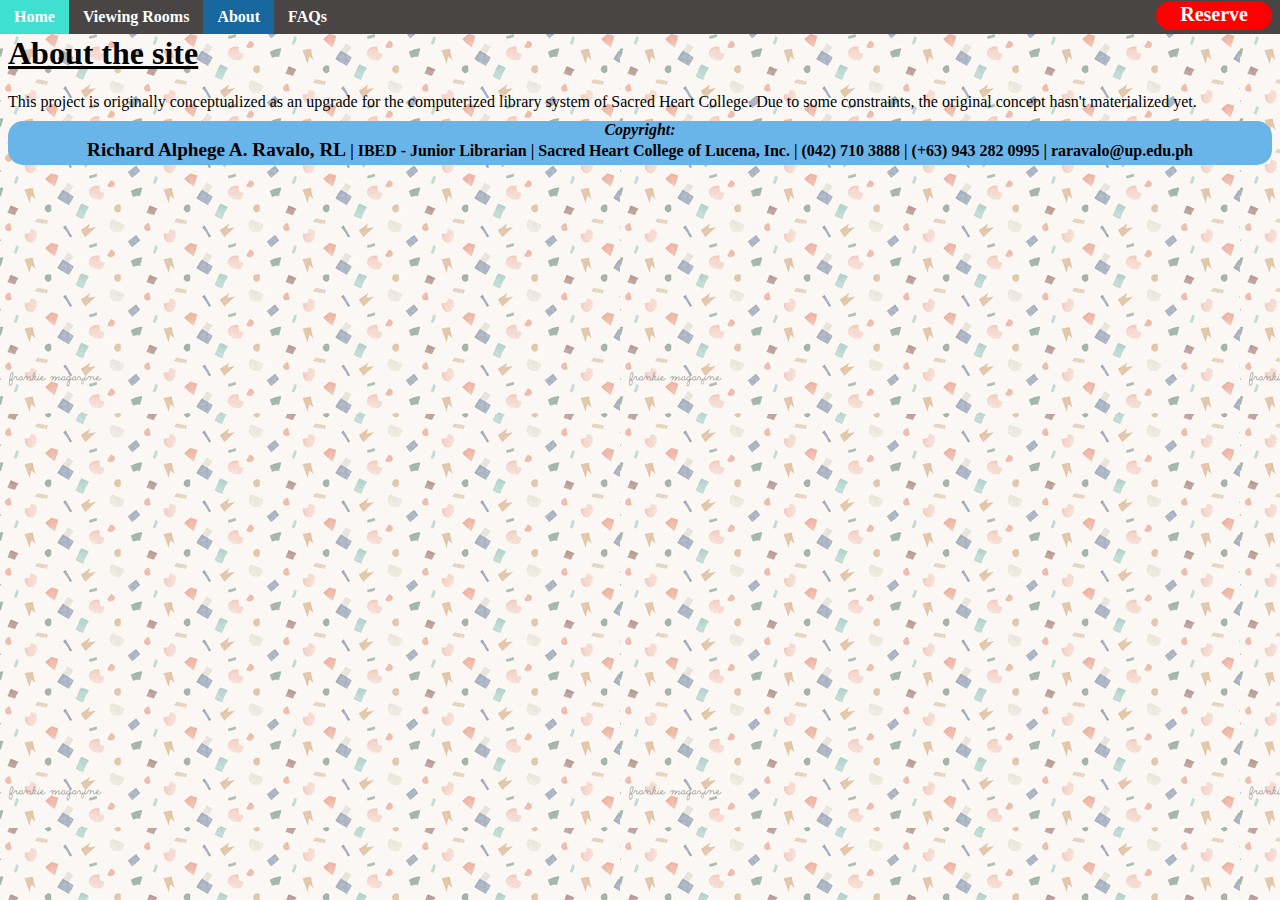
==== pages/about.html @ e4efae2c "3/22/2018" ====
<html>
	<head>
		<!-- Insert code for Title Icon and other descriptions for the website -->
		<title>About</title>
		<!-- Site Description -->
		<meta name="Description" content="An automated reservation syster for the Audio/Visual Services rendered by the Sacred Heart College of Lucena, Inc. developed by Richard Alphege A. Ravalo, RL" charset="UTF-8">
		<!-- Responsive site code -->
		<meta name="viewport" content="width=device-width, initial-scale=1, maximum-scale=1.0">
		<!-- Site Icon here -->
		<link rel="icon" href="../images/262_files.ico" type="image/x-icon">
		<!-- CSS code here -->
		<link rel="stylesheet" href="../styles/main.css">
		<!-- JavaScript code here -->
	</head>
		<!-- Body Section Starts Here -->
	<body background="../images/bgimage_1.png" id="bodybg">
		<nav class="nav-list">
			<div class="nav-page">
				<ul>
					<li>
						<a href="../index.html">Home</a>
					</li>
					<li class="dropdown">
						<a class="dropbtn">Viewing Rooms</a>
							<div class="dropdown-content">
								<p>Audio Visual Room:</p>
									<a href="avr_viewroom_1.html">Viewing Room 1</a>
									<a href="avr_viewroom_2.html">Viewing Room 2</a>
									<a href="avr_viewroom_3.html">Viewing Room 3</a>
									<a href="avr_viewroom_4.html">Viewing Room 4</a>
									<a href="avr_viewroom_5.html">Viewing Room 5</a>
									<a href="avr_viewroom_6.html">Viewing Room 6</a>
								<p>Integrated Basic Education Department:</p>
									<a href="ibed_viewroom_1.html">Viewing Room 1</a>
									<a href="ibed_viewroom_2.html">Viewing Room 2</a>
									<a href="ibed_viewroom_3.html">Viewing Room 3</a>
							</div>

					</li>
					<li id="active">
						<a href="about.html">About</a>
					</li>
					<li>
						<a href="faqs.html">FAQs</a>
					</li>
				</ul>
				<button id="resbtn">Reserve</button>
			</div>
		</nav>

		<div class="about">
			<span class="text">
				<h1><b><u>About the site</u></b></h1>

				<article>This project is originally conceptualized as an upgrade for the computerized library system of Sacred Heart College. Due to some constraints, the original concept hasn't materialized yet. </article>
			</span>
		</div>

		<footer align="center">
			<i>Copyright:</i> <br>
			<big>Richard Alphege A. Ravalo, RL</big> | IBED - Junior Librarian | Sacred Heart College of Lucena, Inc. |
			(042) 710 3888 | (+63) 943 282 0995 | raravalo@up.edu.ph
		</footer>
		<!-- Live Reload Script -->
		<script>document.write('<script src="http://' + (location.host || 'localhost').split(':')[0] + ':35729/livereload.js?snipver=1"></' + 'script>')</script>
	<!-- Body Section Ends Here -->
	</body>
</html>
---- styles/main.css ----
/*Nav bar line*/
.nav-list {
	top: 0;
	left: 0;
	font-family: tahoma;
	font-weight: bold;
	position: fixed;
	background-color: #494545;
	width: 100%;
}

#bodybg {
	background-blend-mode: blur(25px);
	margin-top: 35px;
}

.nav-page ul {
	text-decoration: none;
	list-style-type: none;
	overflow: hidden;
	margin: 0;
	padding: 0;
}

.nav-page li {
	float: left;
}

.nav-page li a {
	display: block;
	color: white;
	text-align: center;
	padding: 8px 14px;
	text-decoration: none;
}

.nav-page li:hover:not(#active) {
	background-color: turquoise;
}

#active {
	background-color: #18679F;
}

#active1 {
	background-color: turquoise;
	border-radius: 15px 15px 15px 15px;
}

#resbtn {
	position: absolute;
	top: 1;
	right: 8;
	background-color: red;
	border-radius: 25px 25px 25px 25px;
	border: none;
	padding: 2px 24px 4px 24px;
	font-weight: bold;
	color: white;
	font-family: tahoma;
	font-size: 20px;
}

#resbtn:hover {
	transition: transform .3s;
	transform: scale(1.2);
}

/*Schedule Table Style*/
.sched {
	background-color: white;
	margin: 15px;
}

.sched th {
	background-color: #AAA9A9;
	width: 10%;
	font-weight: bold;
	font-size: 24px;
	line-height: 28px;
}

.sched tr {
	font-size: 14px;
	line-height: 16px;
}

td {
	font-weight: bold;
	text-align: center;

}

td:hover:not(.time) {
	background-color: red;
	transition: transform .4s;
	transform: scale(1.2);
	color: white;
	border: 1px solid gray;
	box-shadow: 0px 8px 16px 0px;
}

.time {
	width: 7%;
	font-family: monospace;
	background-color: #AAA9A9;
}

footer {
	font-weight: bold;
	margin-top: 10px;
	background-color: #69B5EA;
	text-align: center;
	border-radius: 15px 15px 15px 15px;
	padding-bottom: 4px;
	bottom: 0;
}

/*Dropdown Menu*/
.dropbtn {
	cursor: context-menu;
}

.dropdown-content {
	display: none;
	position: absolute;
	background-color: #6E6666;
	box-shadow: 0px 8px 16px 0px;
	border-radius: 15px 15px 15px 15px;
	margin-top: 1px;
}

.dropdown-content p {
	background-color: white;
	
	color: black;
	margin: 0;
	text-align: center;
	padding: 8px 14px;
	font-size: 12px;
	font-weight: bold;
	font-family: "times new roman"
}

.dropdown-content a {
	color: black;
	font-size: 15.3px;
	padding: 12px 16px;
	text-decoration: none;
	display: block;
	text-align: left;
}

.dropdown-content a:hover {
	background-color: red;
	border-radius: 15px 15px 15px 15px;
}

.dropdown:hover .dropdown-content {
	display: block;
}
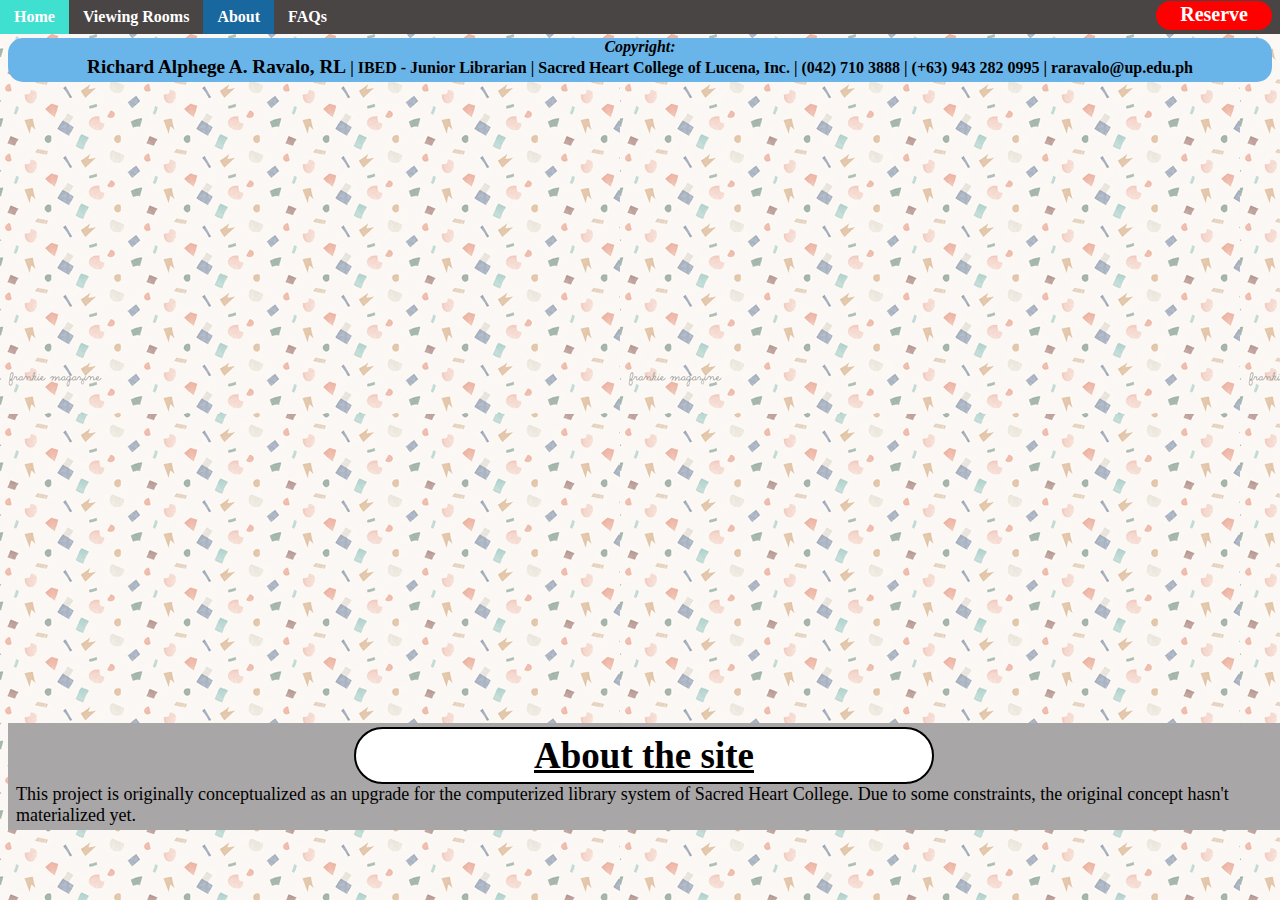
==== commit 71dbf7f2: "3/25/2018" ====
--- a/pages/about.html
+++ b/pages/about.html
@@ -10,10 +10,94 @@
 		<link rel="icon" href="../images/262_files.ico" type="image/x-icon">
 		<!-- CSS code here -->
 		<link rel="stylesheet" href="../styles/main.css">
+		<link rel="stylesheet" href="../styles/modal.css">
 		<!-- JavaScript code here -->
 	</head>
 		<!-- Body Section Starts Here -->
 	<body background="../images/bgimage_1.png" id="bodybg">
+		<div class="popup_res">
+			<div id="id01" class="modal">
+				<form class="modal-content animate" action="#">
+					<div class="container">
+						<label><b>Date of Reservation:</b></label>
+						<input type="date" required autofocus style="font-weight: bold; font-size: 16px; width: 150px">
+						<span class="selection">
+							<label><b>Viewing Room:</b></label>
+							<select name="viewing_room" id="selector">
+								<option> - - Select Viewing Room - - </option>
+								<option value="avr_viewroom_1">AVR - Viewing Room 1</option>
+								<option value="avr_viewroom_2">AVR - Viewing Room 2</option>
+								<option value="avr_viewroom_3">AvR - Viewing Room 3</option>
+								<option value="avr_viewroom_4">AVR - Viewing Room 4</option>
+								<option value="avr_viewroom_5">AVR - Viewing Room 5</option>
+								<option value="avr_viewroom_6">AVR - Viewing Room 6</option>
+								<option value="ibed_viewroom_1">IBED - Viewing Room 1</option>
+								<option value="ibed_viewroom_2">IBED - Viewing Room 2</option>
+								<option value="ibed_viewroom_3">IBED - Viewing Room 3</option>
+							</select>
+						</span>
+						<fieldset>
+							<legend>Reservation Info:</legend>
+							<span id="name">
+								<label><b>Name:</b></label>
+								<input type="text" placeholder="Enter Name" id="namer"required>
+								<label type="text"><b>Teacher/Professor:</b></label>
+								<input type="text" placeholder="Teacher/Professor's Name" required>
+							</span>
+						<br><br>
+							<span class="resinfo">
+								<label style="font-size: 18px"><b>Reservation Date:</b></label>
+								<input type="date" required>
+							</span>
+
+							<span class="resinfo">
+								<label style="font-size: 18px"><b>Reservation Time:</b></label>
+								<input type="time" required>
+							</span>
+
+							<span class="resinfo">
+								<label style="font-size: 18px"><b>Number of Students:</b></label>
+								<input type="number" style="width: 60px">
+							</span>
+						<br><br>
+						<hr style="width: 95%; height: 2">
+							<div id="modal-bottom">
+								<label><b>Equipment Needed:</b></label><br><br>
+									<span class="equips_1">
+										<input type="checkbox" name="eq1">Microphone
+									</span>
+
+									<span class="equips_2">
+										<input type="checkbox" name="eq2">Speaker/Karaoke
+									</span>
+
+									<span class="equips_3">
+										<input type="checkbox" name="eq3">Projector
+									</span>
+
+									<span class="equips_4">
+										<input type="checkbox" name="eq4">Computer
+									</span>
+							</div>
+							<label><b></b></label>
+						</fieldset>
+					</div>
+
+					<div class="container" style="background-color: #f1f1f1">
+						<button class="btn" type="submit">Save</button><button type="button" onclick="document.getElementById('id01').style.display='none'" class="btn">Cancel</button>
+					</div>
+				</form>
+			</div>
+			<script>
+				var modal = document.getElementById('id01');
+				window.onclick = function(event) {
+					if (event.target == modal) {
+						modal.style.display = "none";
+					}
+				}
+			</script>
+		</div>
+
 		<nav class="nav-list">
 			<div class="nav-page">
 				<ul>
@@ -44,7 +128,7 @@
 						<a href="faqs.html">FAQs</a>
 					</li>
 				</ul>
-				<button id="resbtn">Reserve</button>
+				<button onclick="document.getElementById('id01').style.display='block'" id="resbtn">Reserve</button>
 			</div>
 		</nav>
 
--- a/styles/main.css
+++ b/styles/main.css
@@ -9,11 +9,13 @@
 	width: 100%;
 }
 
+/*Body Style*/
 #bodybg {
 	background-blend-mode: blur(25px);
-	margin-top: 35px;
-}
-
+	margin-top: 38px;
+}
+
+/*Navigation Pane Style*/
 .nav-page ul {
 	text-decoration: none;
 	list-style-type: none;
@@ -38,6 +40,50 @@
 	background-color: turquoise;
 }
 
+/*Dropdown Menu*/
+.dropbtn {
+	cursor: context-menu;
+}
+
+.dropdown-content {
+	display: none;
+	position: absolute;
+	background-color: #6E6666;
+	box-shadow: 0px 8px 16px 0px;
+	border-radius: 15px 15px 15px 15px;
+	margin-top: 1px;
+}
+
+.dropdown-content p {
+	background-color: white;
+	
+	color: black;
+	margin: 0;
+	text-align: center;
+	padding: 8px 14px;
+	font-size: 12px;
+	font-weight: bold;
+	font-family: "times new roman"
+}
+
+.dropdown-content a {
+	color: black;
+	font-size: 15.3px;
+	padding: 12px 16px;
+	text-decoration: none;
+	display: block;
+	text-align: left;
+}
+
+.dropdown-content a:hover {
+	background-color: red;
+	border-radius: 15px 15px 15px 15px;
+}
+
+.dropdown:hover .dropdown-content {
+	display: block;
+}
+
 #active {
 	background-color: #18679F;
 }
@@ -47,6 +93,7 @@
 	border-radius: 15px 15px 15px 15px;
 }
 
+/*Reservation Button*/
 #resbtn {
 	position: absolute;
 	top: 1;
@@ -96,8 +143,8 @@
 	transition: transform .4s;
 	transform: scale(1.2);
 	color: white;
-	border: 1px solid gray;
-	box-shadow: 0px 8px 16px 0px;
+	border: 0 solid black;
+	box-shadow: 0px 8px 16px 0px gray;
 }
 
 .time {
@@ -106,6 +153,20 @@
 	background-color: #AAA9A9;
 }
 
+/*Body Style*/
+h1 {
+	text-align: center;
+	font-size: 37px;
+	background-color: white;
+	font-family: tahoma;
+	border: 2px solid black;
+	border-radius: 35px 35px 35px 35px;
+	width: 45%;
+	padding: 5px;
+	margin: 0 auto 0 auto;
+}
+
+/*Footer Style*/
 footer {
 	font-weight: bold;
 	margin-top: 10px;
@@ -116,46 +177,74 @@
 	bottom: 0;
 }
 
-/*Dropdown Menu*/
-.dropbtn {
-	cursor: context-menu;
-}
-
-.dropdown-content {
-	display: none;
-	position: absolute;
-	background-color: #6E6666;
-	box-shadow: 0px 8px 16px 0px;
-	border-radius: 15px 15px 15px 15px;
-	margin-top: 1px;
-}
-
-.dropdown-content p {
-	background-color: white;
-	
-	color: black;
-	margin: 0;
-	text-align: center;
-	padding: 8px 14px;
-	font-size: 12px;
-	font-weight: bold;
-	font-family: "times new roman"
-}
-
-.dropdown-content a {
-	color: black;
-	font-size: 15.3px;
-	padding: 12px 16px;
-	text-decoration: none;
-	display: block;
-	text-align: left;
-}
-
-.dropdown-content a:hover {
-	background-color: red;
-	border-radius: 15px 15px 15px 15px;
-}
-
-.dropdown:hover .dropdown-content {
-	display: block;
-}+/** {box-sizing:border-box}
+
+/* Slideshow container */
+.slideshow-container {
+  max-width: 1000px;
+  height: 515px;
+  
+  margin: auto;
+}
+
+/* Hide the images by default */
+.mySlides {
+    display: none;
+}
+
+/* Position the "next button" to the right */
+.next {
+  right: 0;
+  border-radius: 3px 0 0 3px;
+}
+
+/* On hover, add a black background color with a little bit see-through */
+.prev:hover, .next:hover {
+  background-color: rgba(0,0,0,0.8);
+}
+
+/* Caption text */
+.text {
+  color: black;
+  font-size: 18px;
+  padding: 4px 8px;
+  position: absolute;
+  bottom: 70px;
+  text-align: left;
+  background-color: #A8A6A6;
+}
+
+/* The dots/bullets/indicators */
+.dot {
+  cursor: pointer;
+  height: 15px;
+  width: 15px;
+  margin: 0 2px;
+  background-color: #bbb;
+  border-radius: 50%;
+  position: relative;
+  display: inline-block;
+  transition: background-color 0.6s ease;
+}
+
+.dot:hover {
+  background-color: #717171;
+}
+
+/* Fading animation */
+.fade {
+  -webkit-animation-name: fade;
+  -webkit-animation-duration: 1.5s;
+  animation-name: fade;
+  animation-duration: 1.5s;
+}
+
+@-webkit-keyframes fade {
+  from {opacity: .4} 
+  to {opacity: 1}
+}
+
+@keyframes fade {
+  from {opacity: .4} 
+  to {opacity: 1}
+}*/--- a/styles/modal.css
+++ b/styles/modal.css
@@ -0,0 +1,83 @@
+/*Input designs*/
+input[type=text] {
+	width: 100%;
+	text-align: center;
+	padding: 12px 20px;
+	margin: 8px 0;
+	display: inline-block;
+	border: 1px solid #ccc;
+	box-sizing: border-box;
+}
+
+.equips_1,
+.equips_2,
+.equips_3,
+.equips_4 {
+	display: inline-block;
+	font-style: italic;
+	font-size: 17px;
+	margin: 0 7px 0 9%;
+}
+
+.resinfo {
+	margin: 0 0 0 1.5%;
+}
+
+.selection {
+	float: right;
+	font-weight: bold;
+	font-size: 16px;
+}
+
+/* Set a style for all buttons */
+.btn {
+	display: inline-block;
+	background-color: #48d1cc;
+	color: white;
+	padding: 7px 10px;
+	margin: 0 2% 0 2%;
+	border: none;
+	cursor: pointer;
+	width: 46%;
+}
+
+.container {
+	padding: 16px;
+}
+
+/* Modal Background */
+.modal {
+	display: none;
+	position: fixed;
+	z-index: 1;
+	left: 0;
+	top: 0;
+	width: 100%;
+	height: 100%;
+	overflow: auto;
+	
+}
+
+.modal-content {
+	background-color: #fefefe;
+	margin: 4% auto 0 auto;
+	border: 1px solid #888;
+	width: 65%;
+}
+
+/*Zoom Animation*/
+.animate {
+	-webkit-animation:animatezoom 0.6s;
+	animatikon: animatezoom 0.6s
+}
+
+@-webkit-keyframes animatezoom {
+	from {-webkit-transform: scale(0);}
+	to {-webkit-transform: scale(1);}
+}
+
+@keyframes animatezoom {
+	from {transform: scale(0);}
+	to {transform: scale(1);}
+}
+
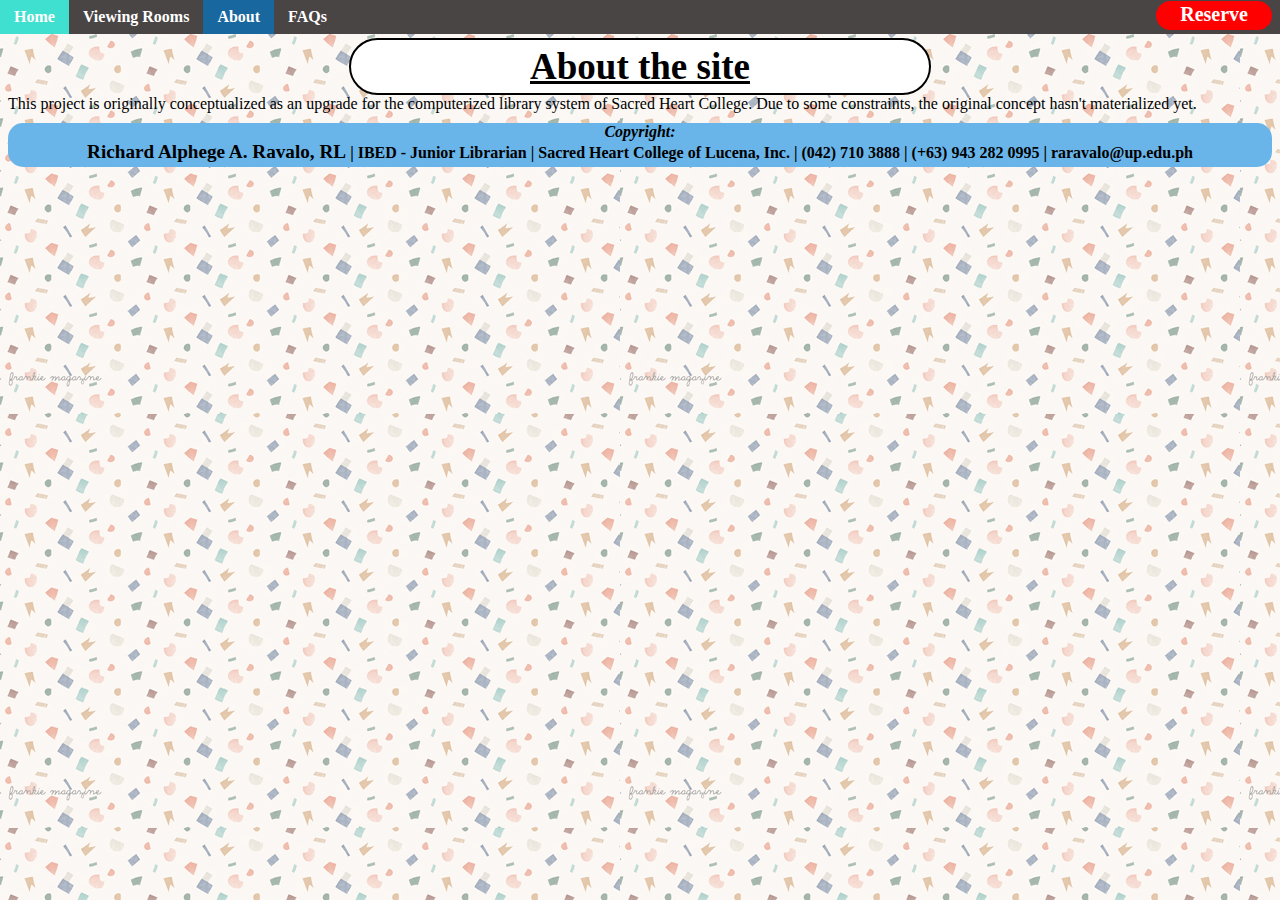
==== commit 58e58187: "3/25/2018" ====
--- a/pages/about.html
+++ b/pages/about.html
@@ -132,10 +132,9 @@
 			</div>
 		</nav>
 
-		<div class="about">
-			<span class="text">
-				<h1><b><u>About the site</u></b></h1>
-
+		<h1><b><u>About the site</u></b></h1>
+		<div class="body-content">
+			<span class="content">
 				<article>This project is originally conceptualized as an upgrade for the computerized library system of Sacred Heart College. Due to some constraints, the original concept hasn't materialized yet. </article>
 			</span>
 		</div>
--- a/styles/main.css
+++ b/styles/main.css
@@ -177,8 +177,6 @@
 	bottom: 0;
 }
 
-/** {box-sizing:border-box}
-
 /* Slideshow container */
 .slideshow-container {
   max-width: 1000px;
@@ -187,20 +185,8 @@
   margin: auto;
 }
 
-/* Hide the images by default */
 .mySlides {
     display: none;
-}
-
-/* Position the "next button" to the right */
-.next {
-  right: 0;
-  border-radius: 3px 0 0 3px;
-}
-
-/* On hover, add a black background color with a little bit see-through */
-.prev:hover, .next:hover {
-  background-color: rgba(0,0,0,0.8);
 }
 
 /* Caption text */
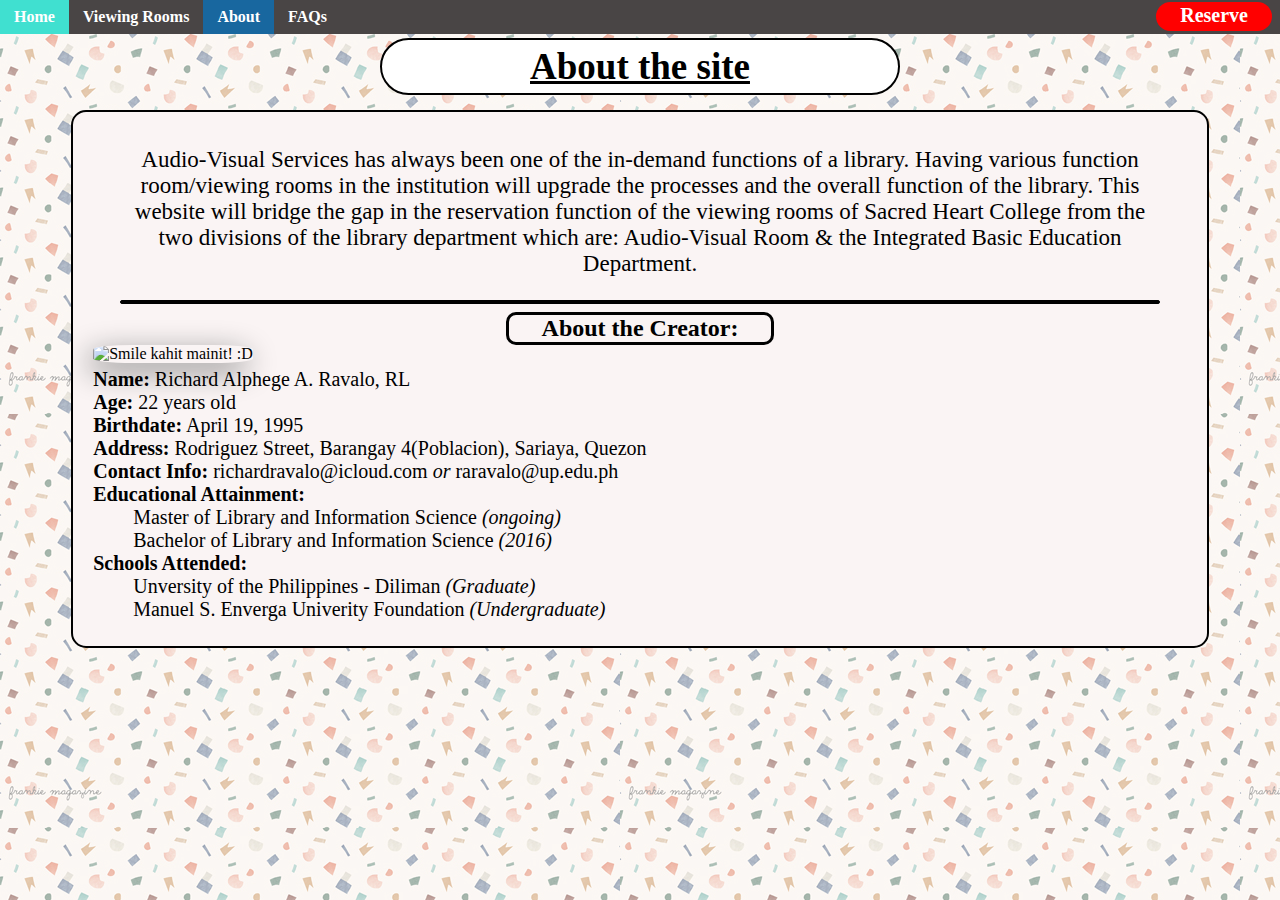
==== commit 6bd2e4a9: "3/31/2018" ====
--- a/pages/about.html
+++ b/pages/about.html
@@ -11,10 +11,12 @@
 		<!-- CSS code here -->
 		<link rel="stylesheet" href="../styles/main.css">
 		<link rel="stylesheet" href="../styles/modal.css">
+		<link rel="stylesheet" href="../styles/style_about.css">
 		<!-- JavaScript code here -->
 	</head>
 		<!-- Body Section Starts Here -->
 	<body background="../images/bgimage_1.png" id="bodybg">
+		<!-- Reservation Pop-Up -->
 		<div class="popup_res">
 			<div id="id01" class="modal">
 				<form class="modal-content animate" action="#">
@@ -41,45 +43,50 @@
 							<span id="name">
 								<label><b>Name:</b></label>
 								<input type="text" placeholder="Enter Name" id="namer"required>
-								<label type="text"><b>Teacher/Professor:</b></label>
+								<label><b>Teacher/Professor:</b></label>
 								<input type="text" placeholder="Teacher/Professor's Name" required>
 							</span>
 						<br><br>
-							<span class="resinfo">
-								<label style="font-size: 18px"><b>Reservation Date:</b></label>
-								<input type="date" required>
+							<span class="resinfo"">
+								<label style="font-size: 18px"><b>Date:</b></label>
+								<input type="date" required style="margin-right: 10px; width: 120px"> to <input type="date" required style="margin-left: 10px">
 							</span>
 
 							<span class="resinfo">
-								<label style="font-size: 18px"><b>Reservation Time:</b></label>
-								<input type="time" required>
-							</span>
-
-							<span class="resinfo">
-								<label style="font-size: 18px"><b>Number of Students:</b></label>
-								<input type="number" style="width: 60px">
+								<label style="font-size: 18px"><b>Time:</b></label>
+								<input type="time" required style="margin-right: 10px"> to <input type="time" required style="margin-left: 10px">
 							</span>
 						<br><br>
 						<hr style="width: 95%; height: 2">
 							<div id="modal-bottom">
 								<label><b>Equipment Needed:</b></label><br><br>
 									<span class="equips_1">
-										<input type="checkbox" name="eq1">Microphone
+										<input type="checkbox" name="eq1">Microphone <br>
+										<input type="checkbox" name="eq5">DVD Player <br>
+										<input type="checkbox" name="eq9">Globes
 									</span>
 
 									<span class="equips_2">
-										<input type="checkbox" name="eq2">Speaker/Karaoke
+										<input type="checkbox" name="eq2">Karaoke <br>
+										<input type="checkbox" name="eq6">CD Player <br>
+										<input type="checkbox" name="eq10">Maps
 									</span>
 
 									<span class="equips_3">
-										<input type="checkbox" name="eq3">Projector
+										<input type="checkbox" name="eq3">Projector <br>
+										<input type="checkbox" name="eq7">Opaque Projector <br>
+										<input type="checkbox" name="eq11">Charts
 									</span>
 
 									<span class="equips_4">
-										<input type="checkbox" name="eq4">Computer
+										<input type="checkbox" name="eq4">Computer <br>
+										<input type="checkbox" name="eq8">Cassette Player <br>
+										<input type="checkbox" name="eq12">Models
 									</span>
 							</div>
-							<label><b></b></label>
+							<br>
+							<label><b>Remarks:</b></label> <br>
+							<textarea id="notes" cols="115" rows="3" placeholder="Purpose of Reservation/Number of Students/Other Concerns"></textarea>
 						</fieldset>
 					</div>
 
@@ -97,7 +104,7 @@
 				}
 			</script>
 		</div>
-
+		<!-- Navigation List -->
 		<nav class="nav-list">
 			<div class="nav-page">
 				<ul>
@@ -135,13 +142,41 @@
 		<h1><b><u>About the site</u></b></h1>
 		<div class="body-content">
 			<span class="content">
-				<article>This project is originally conceptualized as an upgrade for the computerized library system of Sacred Heart College. Due to some constraints, the original concept hasn't materialized yet. </article>
+				<blockquote> Audio-Visual Services has always been one of the in-demand functions of a library. Having various function room/viewing rooms in the institution will upgrade the processes and the overall function of the library. This website will bridge the gap in the reservation function of the viewing rooms of Sacred Heart College from the two divisions of the library department which are: Audio-Visual Room & the Integrated Basic Education Department.</blockquote>
+			</span>
+
+			<hr style="height: 2px; width: 95%; border-radius: 5px 5px 5px 5px; border: 1px solid black; background-color: black">
+			
+			<h2>About the Creator:</h2>
+				<img src="../images/creator_img.jpg" alt="Smile kahit mainit! :D">
+			<span class="content_1">
+				<article> <br>
+					<b>Name:</b> Richard Alphege A. Ravalo, RL <br>
+					<b>Age:</b> 22 years old <br>
+					<b>Birthdate:</b> April 19, 1995 <br>
+					<b>Address:</b> Rodriguez Street, Barangay 4(Poblacion), Sariaya, Quezon <br>
+					<b>Contact Info:</b> richardravalo@icloud.com <i>or</i> raravalo@up.edu.ph <br>
+					<b>Educational Attainment:</b> <br>
+					<span style="margin-left: 40px;">
+						Master of Library and Information Science <i>(ongoing)</i> <br>
+					</span>
+					<span style="margin-left: 40px">
+						Bachelor of Library and Information Science <i>(2016)</i> <br>
+					</span>
+
+					<b>Schools Attended:</b> <br>
+					<span style="margin-left: 40px;">
+						Unversity of the Philippines - Diliman <i>(Graduate)</i> <br>
+					</span>
+					<span style="margin-left: 40px;">
+						Manuel S. Enverga Univerity Foundation <i>(Undergraduate)</i>	
+					</span>
+				</article>
 			</span>
 		</div>
 
 		<footer align="center">
-			<i>Copyright:</i> <br>
-			<big>Richard Alphege A. Ravalo, RL</big> | IBED - Junior Librarian | Sacred Heart College of Lucena, Inc. |
+			<big>&copy; Richard Alphege A. Ravalo, RL</big> | IBED - Junior Librarian | Sacred Heart College of Lucena, Inc. |
 			(042) 710 3888 | (+63) 943 282 0995 | raravalo@up.edu.ph
 		</footer>
 		<!-- Live Reload Script -->
--- a/styles/main.css
+++ b/styles/main.css
@@ -96,7 +96,7 @@
 /*Reservation Button*/
 #resbtn {
 	position: absolute;
-	top: 1;
+	top: 2;
 	right: 8;
 	background-color: red;
 	border-radius: 25px 25px 25px 25px;
@@ -110,18 +110,18 @@
 
 #resbtn:hover {
 	transition: transform .3s;
-	transform: scale(1.2);
+	transform: scale(1.1);
 }
 
 /*Schedule Table Style*/
 .sched {
 	background-color: white;
-	margin: 15px;
-}
-
-.sched th {
+	margin-top: 6px;
+}
+
+#mon, #tue, #wed, #thu, #fri, #sat {
 	background-color: #AAA9A9;
-	width: 10%;
+	width: 1000px;
 	font-weight: bold;
 	font-size: 24px;
 	line-height: 28px;
@@ -161,7 +161,7 @@
 	font-family: tahoma;
 	border: 2px solid black;
 	border-radius: 35px 35px 35px 35px;
-	width: 45%;
+	width: 40%;
 	padding: 5px;
 	margin: 0 auto 0 auto;
 }
@@ -169,20 +169,20 @@
 /*Footer Style*/
 footer {
 	font-weight: bold;
-	margin-top: 10px;
+	margin-top: 12px;
 	background-color: #69B5EA;
 	text-align: center;
 	border-radius: 15px 15px 15px 15px;
 	padding-bottom: 4px;
-	bottom: 0;
 }
 
 /* Slideshow container */
 .slideshow-container {
-  max-width: 1000px;
-  height: 515px;
-  
-  margin: auto;
+  max-width: 100%;
+  max-height: 96%;
+  margin: 0;
+  position: fixed;
+  left: 0;
 }
 
 .mySlides {
@@ -195,7 +195,8 @@
   font-size: 18px;
   padding: 4px 8px;
   position: absolute;
-  bottom: 70px;
+  max-width: 90%;
+  bottom: 10.8%;
   text-align: left;
   background-color: #A8A6A6;
 }
@@ -233,4 +234,15 @@
 @keyframes fade {
   from {opacity: .4} 
   to {opacity: 1}
-}*/+}
+
+/*Scrollbar Style*/
+/* width */
+::-webkit-scrollbar {
+    width: 1px;
+}
+
+/* background */
+::-webkit-scrollbar-track {
+    background: white; 
+}--- a/styles/modal.css
+++ b/styles/modal.css
@@ -1,9 +1,9 @@
 /*Input designs*/
 input[type=text] {
-	width: 100%;
+	width: 36.7%;
 	text-align: center;
 	padding: 12px 20px;
-	margin: 8px 0;
+	margin: 4px 1.9% 0 0;
 	display: inline-block;
 	border: 1px solid #ccc;
 	box-sizing: border-box;
@@ -16,11 +16,16 @@
 	display: inline-block;
 	font-style: italic;
 	font-size: 17px;
-	margin: 0 7px 0 9%;
+	margin: 0 9px 0 7%;
+}
+
+#notes {
+	font-family: "times new roman";
+	font-size: 14px
 }
 
 .resinfo {
-	margin: 0 0 0 1.5%;
+	margin: 4%
 }
 
 .selection {
@@ -55,7 +60,6 @@
 	width: 100%;
 	height: 100%;
 	overflow: auto;
-	
 }
 
 .modal-content {
--- a/styles/style_about.css
+++ b/styles/style_about.css
@@ -0,0 +1,40 @@
+.body-content {
+	margin: 0 5% 0 5%;
+	padding: 12px 20px 25px 20px;
+	margin-top: 15px;
+	background-color: #FAF4F4;
+	border-radius: 15px 15px 15px 15px;
+	border: 2px solid;
+	justify-content: center;
+	clear: left;
+	overflow: auto;
+}
+
+.content {
+	text-align: center;
+	font-size: 23px;
+}
+
+h2 {
+	text-align: center;
+	font-family: Tahoma;
+	border: 3px solid black;
+	width: 24%;
+	margin: 5px auto 0 auto;
+	border-radius: 10px 10px 10px 10px;
+}
+
+img {
+	float: left;
+	border-radius: 25% 25% 25% 25%;
+	box-shadow: -5px 8px 30px 0 gray;
+	margin-right: 20px;
+}
+
+.content_1 {
+	font-size: 20px;
+}
+
+footer {
+	display: none;
+}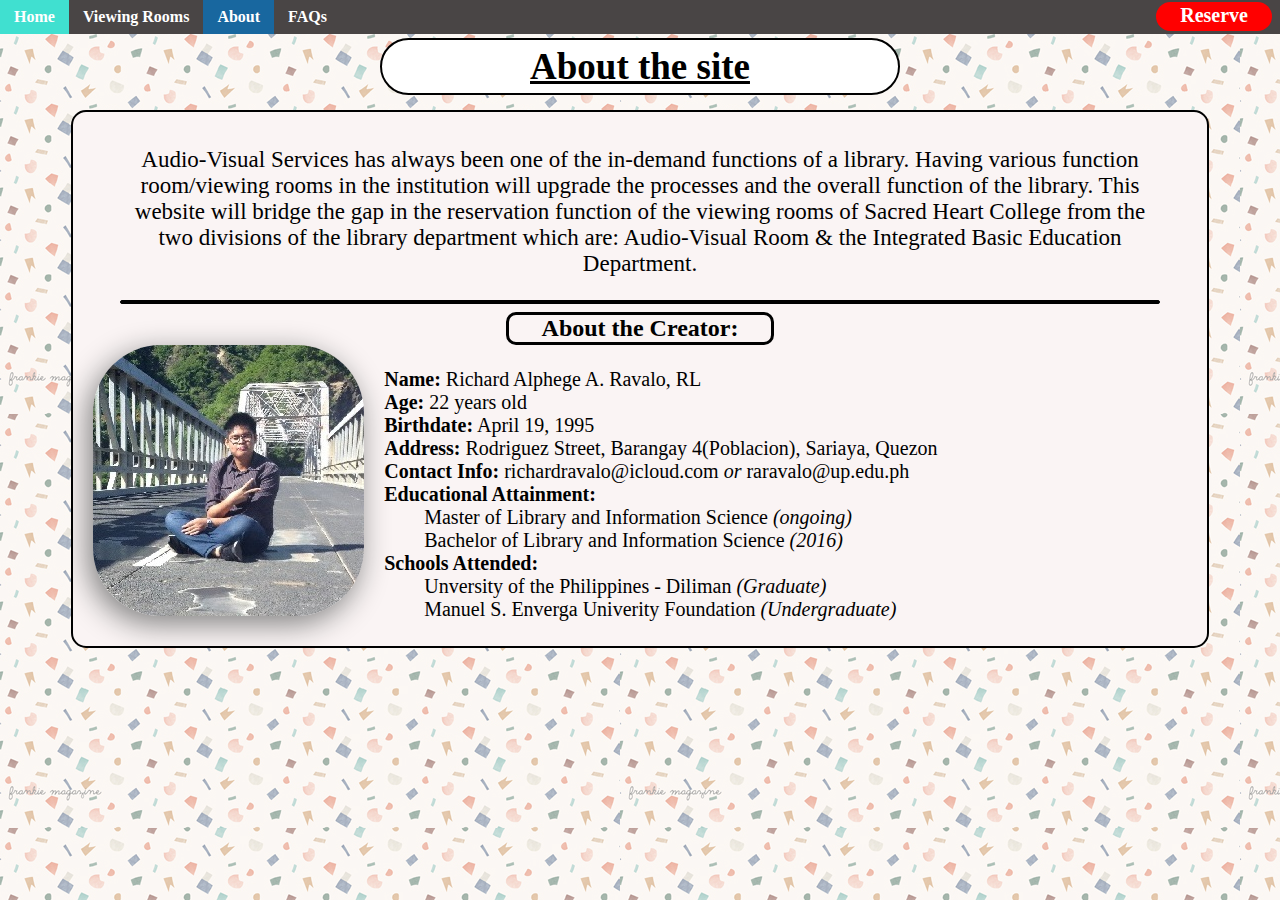
==== commit d8e6999f: "Midterm Project" ====
--- a/pages/about.html
+++ b/pages/about.html
@@ -148,7 +148,7 @@
 			<hr style="height: 2px; width: 95%; border-radius: 5px 5px 5px 5px; border: 1px solid black; background-color: black">
 			
 			<h2>About the Creator:</h2>
-				<img src="../images/creator_img.jpg" alt="Smile kahit mainit! :D">
+				<img src="../images/creator_img.JPG" alt="Smile kahit mainit! :D">
 			<span class="content_1">
 				<article> <br>
 					<b>Name:</b> Richard Alphege A. Ravalo, RL <br>
--- a/styles/main.css
+++ b/styles/main.css
@@ -192,11 +192,11 @@
 /* Caption text */
 .text {
   color: black;
-  font-size: 18px;
+  font-size: 35px;
   padding: 4px 8px;
   position: absolute;
   max-width: 90%;
-  bottom: 10.8%;
+  bottom: 0;
   text-align: left;
   background-color: #A8A6A6;
 }
--- a/styles/modal.css
+++ b/styles/modal.css
@@ -63,7 +63,7 @@
 }
 
 .modal-content {
-	background-color: #fefefe;
+	background-color: yellow;
 	margin: 4% auto 0 auto;
 	border: 1px solid #888;
 	width: 65%;
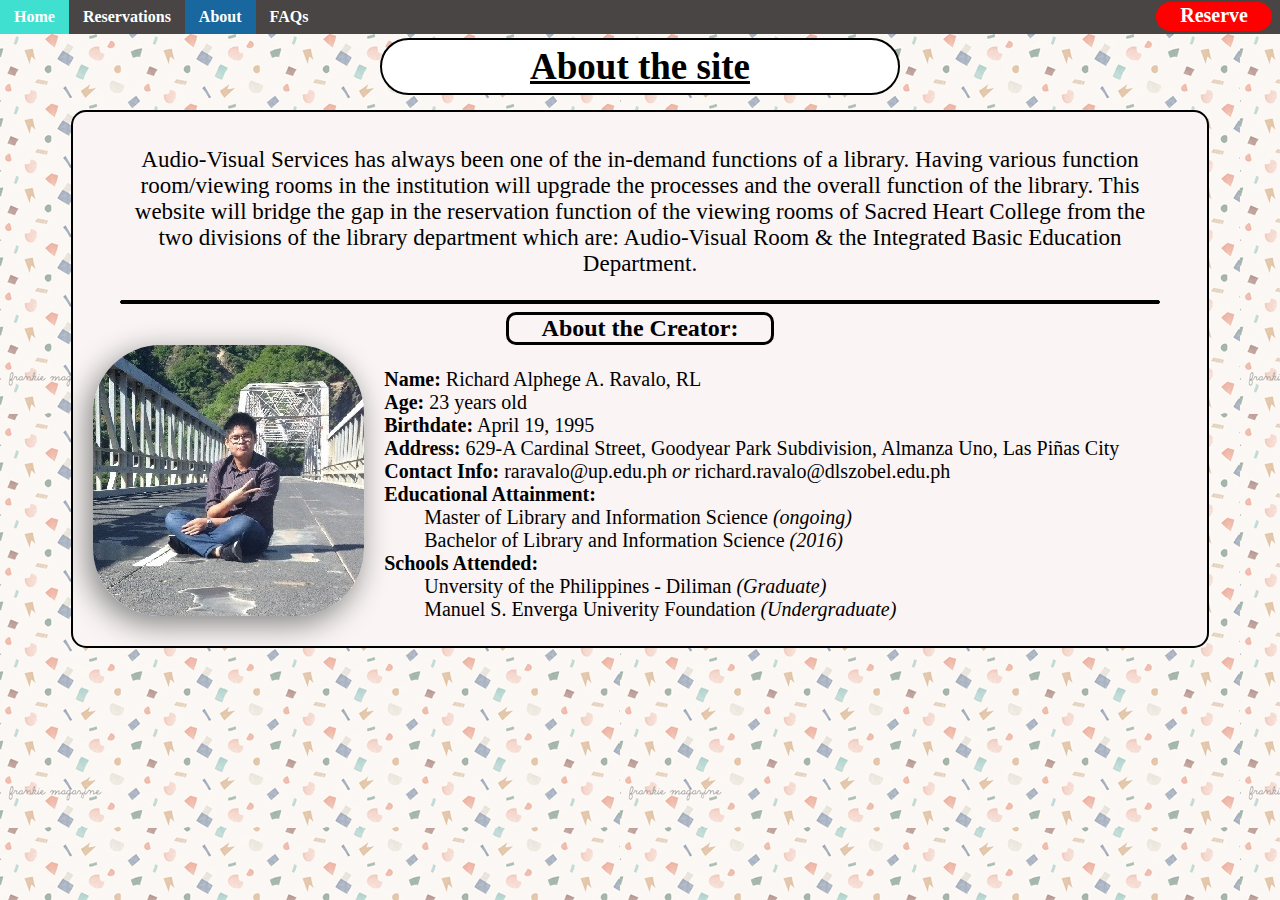
==== commit 0127a83e: "Dynamic Website" ====
--- a/pages/about.html
+++ b/pages/about.html
@@ -19,74 +19,74 @@
 		<!-- Reservation Pop-Up -->
 		<div class="popup_res">
 			<div id="id01" class="modal">
-				<form class="modal-content animate" action="#">
+				<form class="modal-content animate" method="post" action="add.php">
 					<div class="container">
 						<label><b>Date of Reservation:</b></label>
-						<input type="date" required autofocus style="font-weight: bold; font-size: 16px; width: 150px">
+						<input name="res_date" type="date" required autofocus style="font-weight: bold; font-size: 16px; width: 150px">
 						<span class="selection">
 							<label><b>Viewing Room:</b></label>
 							<select name="viewing_room" id="selector">
 								<option> - - Select Viewing Room - - </option>
-								<option value="avr_viewroom_1">AVR - Viewing Room 1</option>
-								<option value="avr_viewroom_2">AVR - Viewing Room 2</option>
-								<option value="avr_viewroom_3">AvR - Viewing Room 3</option>
-								<option value="avr_viewroom_4">AVR - Viewing Room 4</option>
-								<option value="avr_viewroom_5">AVR - Viewing Room 5</option>
-								<option value="avr_viewroom_6">AVR - Viewing Room 6</option>
-								<option value="ibed_viewroom_1">IBED - Viewing Room 1</option>
-								<option value="ibed_viewroom_2">IBED - Viewing Room 2</option>
-								<option value="ibed_viewroom_3">IBED - Viewing Room 3</option>
+								<option value="AVR - VR 1">AVR - Viewing Room 1</option>
+								<option value="AVR - VR 2">AVR - Viewing Room 2</option>
+								<option value="AVR - VR 3">AvR - Viewing Room 3</option>
+								<option value="AVR - VR 4">AVR - Viewing Room 4</option>
+								<option value="AVR - VR 5">AVR - Viewing Room 5</option>
+								<option value="AVR - VR 6">AVR - Viewing Room 6</option>
+								<option value="IBED - VR 1">IBED - Viewing Room 1</option>
+								<option value="IBED - VR 2">IBED - Viewing Room 2</option>
+								<option value="IBED - VR 3">IBED - Viewing Room 3</option>
 							</select>
 						</span>
 						<fieldset>
 							<legend>Reservation Info:</legend>
 							<span id="name">
 								<label><b>Name:</b></label>
-								<input type="text" placeholder="Enter Name" id="namer"required>
+								<input name="namer" type="text" placeholder="Enter Name" id="namer"required>
 								<label><b>Teacher/Professor:</b></label>
-								<input type="text" placeholder="Teacher/Professor's Name" required>
+								<input type="text" placeholder="Teacher/Professor's Name" name="teacher" required>
 							</span>
 						<br><br>
 							<span class="resinfo"">
 								<label style="font-size: 18px"><b>Date:</b></label>
-								<input type="date" required style="margin-right: 10px; width: 120px"> to <input type="date" required style="margin-left: 10px">
+								<input name="date_start" type="date" required style="margin-right: 10px; width: 120px"> to <input type="date" name="date_end" required style="margin-left: 10px">
 							</span>
 
 							<span class="resinfo">
 								<label style="font-size: 18px"><b>Time:</b></label>
-								<input type="time" required style="margin-right: 10px"> to <input type="time" required style="margin-left: 10px">
+								<input name="time_start" type="time" required style="margin-right: 10px"> to <input type="time" name="time_end" required style="margin-left: 10px">
 							</span>
 						<br><br>
 						<hr style="width: 95%; height: 2">
 							<div id="modal-bottom">
 								<label><b>Equipment Needed:</b></label><br><br>
 									<span class="equips_1">
-										<input type="checkbox" name="eq1">Microphone <br>
-										<input type="checkbox" name="eq5">DVD Player <br>
-										<input type="checkbox" name="eq9">Globes
+										<input type="checkbox" name="mic" value="Microphone">Microphone <br>
+										<input type="checkbox" name="dvd" value="DVD Player">DVD Player <br>
+										<input type="checkbox" name="globe" value="Globes">Globes
 									</span>
 
 									<span class="equips_2">
-										<input type="checkbox" name="eq2">Karaoke <br>
-										<input type="checkbox" name="eq6">CD Player <br>
-										<input type="checkbox" name="eq10">Maps
+										<input type="checkbox" name="karaoke" value="Karaoke">Karaoke <br>
+										<input type="checkbox" name="cd" value="CD Player">CD Player <br>
+										<input type="checkbox" name="maps" value="maps">Maps
 									</span>
 
 									<span class="equips_3">
-										<input type="checkbox" name="eq3">Projector <br>
-										<input type="checkbox" name="eq7">Opaque Projector <br>
-										<input type="checkbox" name="eq11">Charts
+										<input type="checkbox" name="proj" value="Projector">Projector <br>
+										<input type="checkbox" name="opaque" value="Opaque Projector">Opaque Projector <br>
+										<input type="checkbox" name="charts" value="Charts">Charts
 									</span>
 
 									<span class="equips_4">
-										<input type="checkbox" name="eq4">Computer <br>
-										<input type="checkbox" name="eq8">Cassette Player <br>
-										<input type="checkbox" name="eq12">Models
+										<input type="checkbox" name="comp" value="Computer">Computer <br>
+										<input type="checkbox" name="cass" value="Cassette Player">Cassette Player <br>
+										<input type="checkbox" name="model" value="Models">Models
 									</span>
 							</div>
 							<br>
 							<label><b>Remarks:</b></label> <br>
-							<textarea id="notes" cols="115" rows="3" placeholder="Purpose of Reservation/Number of Students/Other Concerns"></textarea>
+							<textarea id="notes" cols="115" rows="3" name="remarks" placeholder="Purpose of Reservation/Number of Students/Other Concerns"></textarea>
 						</fieldset>
 					</div>
 
@@ -112,20 +112,20 @@
 						<a href="../index.html">Home</a>
 					</li>
 					<li class="dropdown">
-						<a class="dropbtn">Viewing Rooms</a>
-							<div class="dropdown-content">
+						<a href="view.php" class="dropbtn">Reservations</a>
+							<!--<div class="dropdown-content">
 								<p>Audio Visual Room:</p>
-									<a href="avr_viewroom_1.html">Viewing Room 1</a>
-									<a href="avr_viewroom_2.html">Viewing Room 2</a>
-									<a href="avr_viewroom_3.html">Viewing Room 3</a>
-									<a href="avr_viewroom_4.html">Viewing Room 4</a>
-									<a href="avr_viewroom_5.html">Viewing Room 5</a>
-									<a href="avr_viewroom_6.html">Viewing Room 6</a>
+									<a href="pages/avr_viewroom_1.html">Viewing Room 1</a>
+									<a href="pages/avr_viewroom_2.html">Viewing Room 2</a>
+									<a href="pages/avr_viewroom_3.html">Viewing Room 3</a>
+									<a href="pages/avr_viewroom_4.html">Viewing Room 4</a>
+									<a href="pages/avr_viewroom_5.html">Viewing Room 5</a>
+									<a href="pages/avr_viewroom_6.html">Viewing Room 6</a>
 								<p>Integrated Basic Education Department:</p>
-									<a href="ibed_viewroom_1.html">Viewing Room 1</a>
-									<a href="ibed_viewroom_2.html">Viewing Room 2</a>
-									<a href="ibed_viewroom_3.html">Viewing Room 3</a>
-							</div>
+									<a href="pages/ibed_viewroom_1.html">Viewing Room 1</a>
+									<a href="pages/ibed_viewroom_2.html">Viewing Room 2</a>
+									<a href="pages/ibed_viewroom_3.html">Viewing Room 3</a>
+							</div>-->
 
 					</li>
 					<li id="active">
@@ -152,10 +152,10 @@
 			<span class="content_1">
 				<article> <br>
 					<b>Name:</b> Richard Alphege A. Ravalo, RL <br>
-					<b>Age:</b> 22 years old <br>
+					<b>Age:</b> 23 years old <br>
 					<b>Birthdate:</b> April 19, 1995 <br>
-					<b>Address:</b> Rodriguez Street, Barangay 4(Poblacion), Sariaya, Quezon <br>
-					<b>Contact Info:</b> richardravalo@icloud.com <i>or</i> raravalo@up.edu.ph <br>
+					<b>Address:</b> 629-A Cardinal Street, Goodyear Park Subdivision, Almanza Uno, Las Piñas City <br>
+					<b>Contact Info:</b> raravalo@up.edu.ph <i>or</i> richard.ravalo@dlszobel.edu.ph <br>
 					<b>Educational Attainment:</b> <br>
 					<span style="margin-left: 40px;">
 						Master of Library and Information Science <i>(ongoing)</i> <br>
--- a/styles/main.css
+++ b/styles/main.css
@@ -138,10 +138,10 @@
 
 }
 
-td:hover:not(.time) {
+tr:hover:not(.notme) {
 	background-color: red;
 	transition: transform .4s;
-	transform: scale(1.2);
+	transform: scale(1);
 	color: white;
 	border: 0 solid black;
 	box-shadow: 0px 8px 16px 0px gray;
--- a/styles/modal.css
+++ b/styles/modal.css
@@ -1,5 +1,5 @@
 /*Input designs*/
-input[type=text] {
+input[type=text]:not(#uname) {
 	width: 36.7%;
 	text-align: center;
 	padding: 12px 20px;
@@ -63,7 +63,7 @@
 }
 
 .modal-content {
-	background-color: yellow;
+	background-color: white;
 	margin: 4% auto 0 auto;
 	border: 1px solid #888;
 	width: 65%;
@@ -83,5 +83,4 @@
 @keyframes animatezoom {
 	from {transform: scale(0);}
 	to {transform: scale(1);}
-}
-
+}